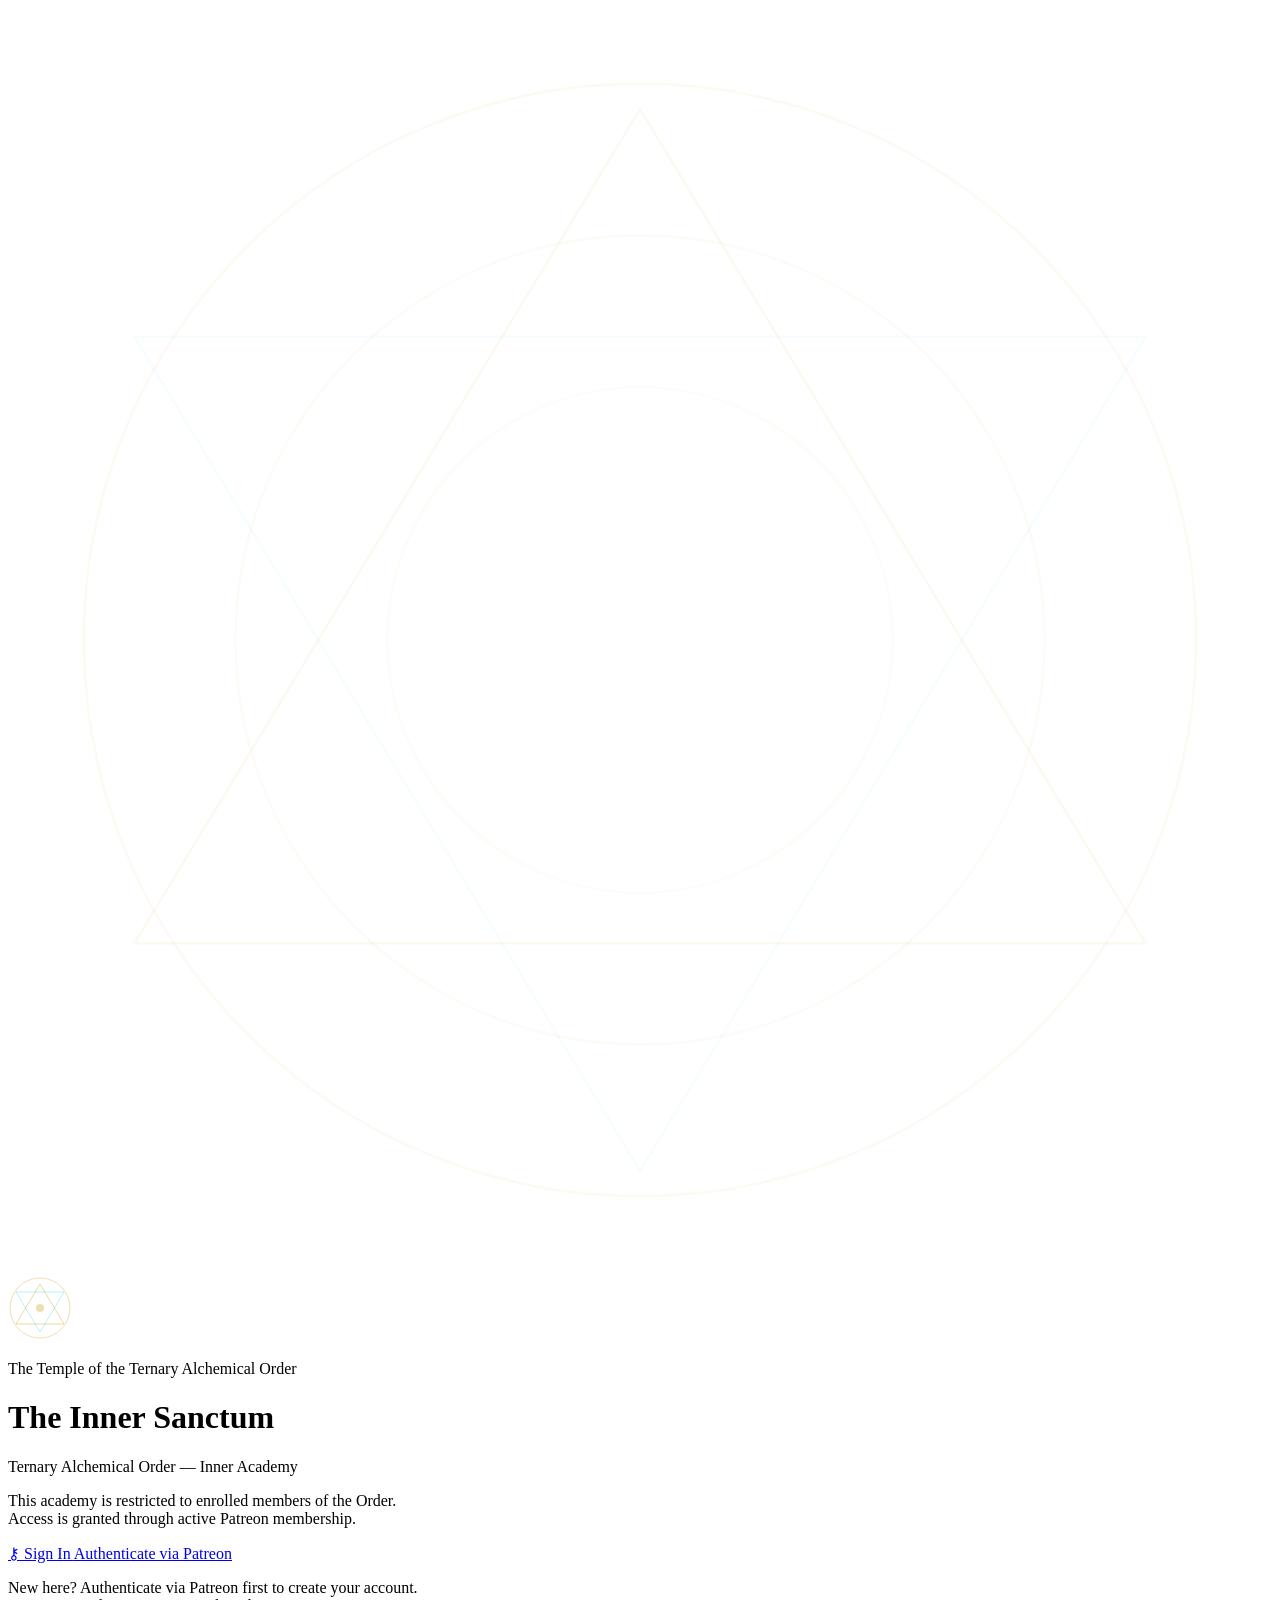
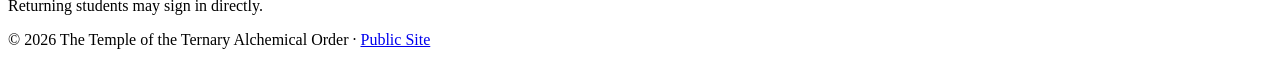
==== index.html @ a11e8ecb "Push to continue on Arch" ====
<!DOCTYPE html>
<html lang="en">
<head>
    <meta charset="UTF-8">
    <meta name="viewport" content="width=device-width, initial-scale=1.0">
    <title>The Temple of the Ternary Alchemical Order</title>
    <link rel="preconnect" href="https://fonts.googleapis.com">
    <link rel="preconnect" href="https://fonts.gstatic.com" crossorigin>
    <link href="https://fonts.googleapis.com/css2?family=Cinzel+Decorative:wght@400;700&family=Cinzel:wght@400;600&family=EB+Garamond:ital,wght@0,400;0,500;1,400&display=swap" rel="stylesheet">
    <link rel="stylesheet" href="style.css">
</head>
<body>

    <div class="bg-geometry" aria-hidden="true">
        <svg class="geo-svg" viewBox="0 0 500 500" xmlns="http://www.w3.org/2000/svg">
            <circle cx="250" cy="250" r="220" fill="none" stroke="rgba(212,175,55,0.06)" stroke-width="1"/>
            <circle cx="250" cy="250" r="160" fill="none" stroke="rgba(212,175,55,0.05)" stroke-width="1"/>
            <circle cx="250" cy="250" r="100" fill="none" stroke="rgba(212,175,55,0.04)" stroke-width="1"/>
            <polygon points="250,40 450,370 50,370"  fill="none" stroke="rgba(212,175,55,0.07)" stroke-width="1"/>
            <polygon points="250,460 50,130 450,130" fill="none" stroke="rgba(0,209,255,0.04)"  stroke-width="1"/>
        </svg>
    </div>

    <main class="sanctum">

        <div class="emblem" aria-hidden="true">
            <svg width="64" height="64" viewBox="0 0 64 64" xmlns="http://www.w3.org/2000/svg">
                <circle cx="32" cy="32" r="30" fill="none" stroke="rgba(212,175,55,0.5)"  stroke-width="0.8"/>
                <polygon points="32,8 56,48 8,48"   fill="none" stroke="rgba(212,175,55,0.6)"  stroke-width="0.8"/>
                <polygon points="32,56 8,16 56,16"  fill="none" stroke="rgba(0,209,255,0.35)" stroke-width="0.8"/>
                <circle cx="32" cy="32" r="4" fill="rgba(212,175,55,0.4)"/>
            </svg>
        </div>

        <p class="archive-label">The Temple of the Ternary Alchemical Order</p>
        <h1 class="title">The Inner Sanctum</h1>
        <p class="subtitle">Ternary Alchemical Order — Inner Academy</p>
        <div class="divider"></div>

        <p class="body-text">
            This academy is restricted to enrolled members of the Order.<br>
            Access is granted through active Patreon membership.
        </p>

        <!-- Error messages from auth redirects -->
        <div id="auth-error" class="auth-error" style="display:none"></div>

        <div class="gate-actions">
            <!-- Returning students -->
            <a href="/login" class="btn btn-primary">
                <span class="btn-icon">⚷</span>
                Sign In
            </a>

            <!-- New students or password reset -->
            <a href="/auth/patreon" class="btn btn-outline">
                Authenticate via Patreon
            </a>
        </div>

        <div class="notice">
            <p>
                New here? Authenticate via Patreon first to create your account.<br>
                Returning students may sign in directly.
            </p>
        </div>

    </main>

    <footer class="page-footer">
        <span>© 2026 The Temple of the Ternary Alchemical Order</span>
        <span class="footer-sep">·</span>
        <a href="https://fraterastrust.github.io" class="footer-link">Public Site</a>
    </footer>

    <script>
    // Surface auth error codes from redirect params
    (function() {
        var params = new URLSearchParams(window.location.search);
        var auth   = params.get('auth');
        var msgs   = {
            denied:          'Authentication was cancelled.',
            failed:          'Authentication failed. Please try again.',
            identity_failed: 'Could not retrieve your Patreon identity.',
            error:           'An unexpected error occurred.',
            expired:         'Your session has expired. Please sign in again.',
            required:        'Please sign in to access the Academy.',
        };
        if (auth && msgs[auth]) {
            var el = document.getElementById('auth-error');
            el.textContent = msgs[auth];
            el.style.display = 'block';
        }
    })();
    </script>

</body>
</html>
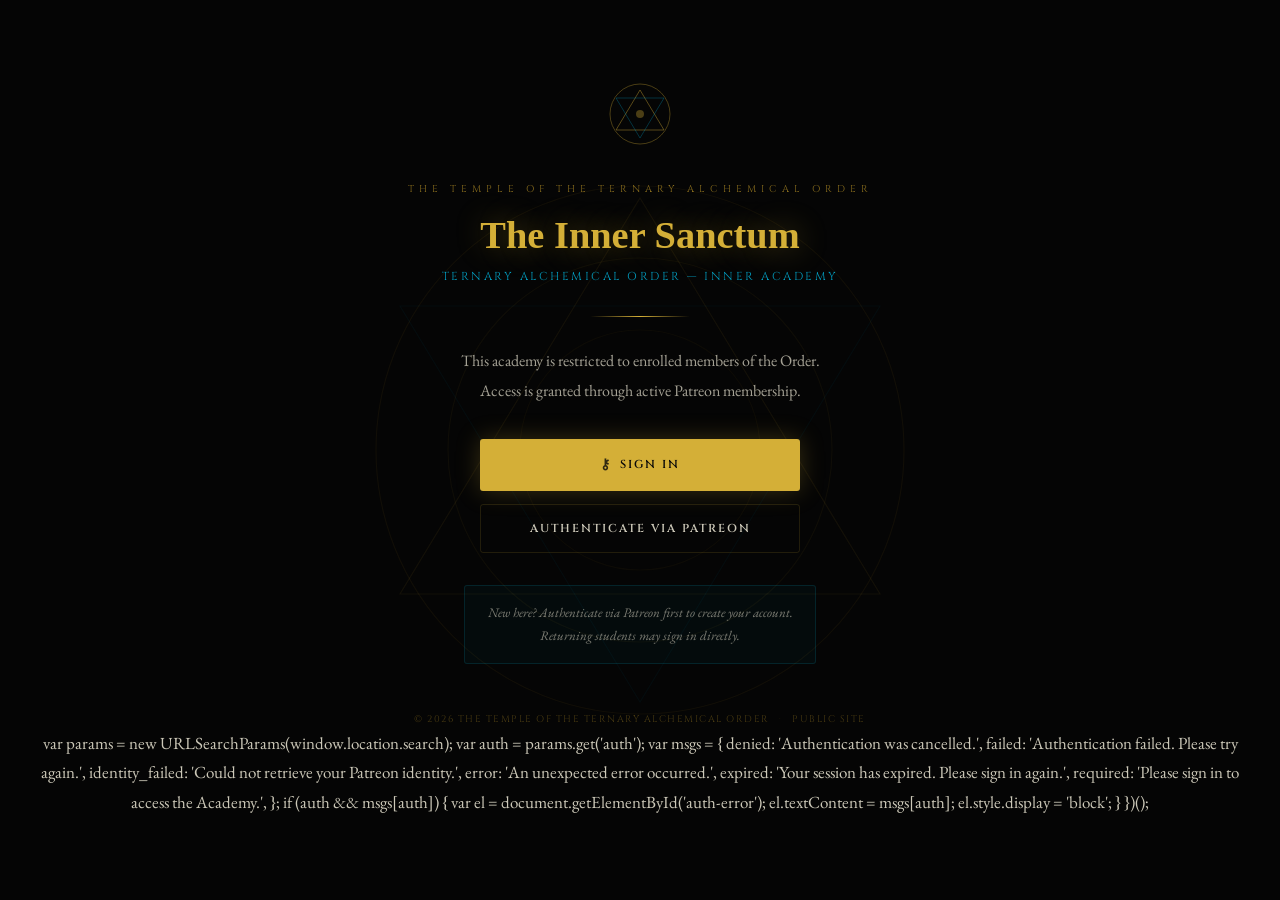
==== commit 5fbd1fed: "Fix  inline scripts, add js files" ====
--- a/index.html
+++ b/index.html
@@ -43,7 +43,7 @@
         </p>
 
         <!-- Error messages from auth redirects -->
-        <div id="auth-error" class="auth-error" style="display:none"></div>
+        <div id="auth-error" class="auth-error hidden"></div>
 
         <div class="gate-actions">
             <!-- Returning students -->
@@ -73,9 +73,7 @@
         <a href="https://fraterastrust.github.io" class="footer-link">Public Site</a>
     </footer>
 
-    <script>
-    // Surface auth error codes from redirect params
-    (function() {
+    <script src="/js/index.js"></script>
         var params = new URLSearchParams(window.location.search);
         var auth   = params.get('auth');
         var msgs   = {
--- a/style.css
+++ b/style.css
@@ -0,0 +1,393 @@
+:root {
+    --gold: #d4af37;
+    --gold-dim: #8a6e1e;
+    --gold-subtle: rgba(212,175,55,0.12);
+    --cyan: #00d1ff;
+    --cyan-dim: #006f87;
+    --bg: #050505;
+    --bg2: #0b0b0b;
+    --text: #ccc8b8;
+    --text-bright: #f0e68c;
+    --border: rgba(212,175,55,0.14);
+    --border-cyan: rgba(0,209,255,0.12);
+}
+
+* { box-sizing: border-box; margin: 0; padding: 0; }
+
+body {
+    background-color: var(--bg);
+    color: var(--text);
+    font-family: 'EB Garamond', Georgia, serif;
+    font-size: 17px;
+    line-height: 1.75;
+    min-height: 100vh;
+    display: flex;
+    flex-direction: column;
+    align-items: center;
+    justify-content: center;
+    text-align: center;
+    padding: 2rem 1.5rem;
+    position: relative;
+}
+
+/* ── BACKGROUND ── */
+.bg-geometry {
+    position: fixed;
+    top: 50%;
+    left: 50%;
+    transform: translate(-50%, -50%);
+    width: min(600px, 100vw);
+    height: min(600px, 100vw);
+    pointer-events: none;
+    z-index: 0;
+}
+
+.geo-svg {
+    width: 100%;
+    height: 100%;
+    animation: slow-spin 90s linear infinite;
+}
+
+@keyframes slow-spin {
+    from { transform: rotate(0deg); }
+    to   { transform: rotate(360deg); }
+}
+
+/* ── MAIN SANCTUM ── */
+.sanctum {
+    position: relative;
+    z-index: 1;
+    max-width: 520px;
+    width: 100%;
+    display: flex;
+    flex-direction: column;
+    align-items: center;
+    gap: 0;
+    animation: fade-rise 1.2s ease both;
+}
+
+@keyframes fade-rise {
+    from { opacity: 0; transform: translateY(16px); }
+    to   { opacity: 1; transform: translateY(0); }
+}
+
+/* ── EMBLEM ── */
+.emblem {
+    margin-bottom: 1.6rem;
+    opacity: 0.85;
+    animation: emblem-pulse 6s ease-in-out infinite;
+}
+
+@keyframes emblem-pulse {
+    0%, 100% { opacity: 0.7; }
+    50%       { opacity: 1; }
+}
+
+/* ── ARCHIVE LABEL ── */
+.archive-label {
+    font-family: 'Cinzel', serif;
+    font-size: 0.62rem;
+    letter-spacing: 5px;
+    text-transform: uppercase;
+    color: var(--gold-dim);
+    margin-bottom: 0.8rem;
+}
+
+/* ── TITLE ── */
+.title {
+    font-family: 'Cinzel Decorative', serif;
+    font-size: clamp(1.7rem, 5vw, 2.4rem);
+    font-weight: 700;
+    color: var(--gold);
+    text-shadow:
+        0 0 30px rgba(212,175,55,0.4),
+        0 0 70px rgba(212,175,55,0.1);
+    line-height: 1.2;
+    margin-bottom: 0.6rem;
+}
+
+/* ── SUBTITLE ── */
+.subtitle {
+    font-family: 'Cinzel', serif;
+    font-size: 0.72rem;
+    letter-spacing: 2.5px;
+    text-transform: uppercase;
+    color: var(--cyan);
+    opacity: 0.75;
+    margin-bottom: 1.8rem;
+}
+
+/* ── DIVIDER ── */
+.divider {
+    width: 100px;
+    height: 1px;
+    background: linear-gradient(to right, transparent, var(--gold), transparent);
+    margin-bottom: 1.8rem;
+}
+
+/* ── BODY TEXT ── */
+.body-text {
+    font-size: 1rem;
+    opacity: 0.8;
+    line-height: 1.9;
+    margin-bottom: 2rem;
+}
+
+.body-text strong {
+    color: var(--text-bright);
+    font-weight: 500;
+}
+
+/* ── GATE ACTIONS ── */
+.gate-actions {
+    display: flex;
+    flex-direction: column;
+    align-items: center;
+    gap: 0.8rem;
+    width: 100%;
+    max-width: 320px;
+    margin-bottom: 2rem;
+}
+
+/* ── BUTTONS ── */
+.btn {
+    display: flex;
+    align-items: center;
+    justify-content: center;
+    gap: 0.5rem;
+    width: 100%;
+    padding: 0.85rem 1.6rem;
+    border-radius: 3px;
+    text-decoration: none;
+    font-family: 'Cinzel', serif;
+    font-size: 0.72rem;
+    font-weight: 600;
+    letter-spacing: 2px;
+    text-transform: uppercase;
+    transition: transform 0.2s, box-shadow 0.2s, opacity 0.2s;
+}
+
+.btn:hover {
+    transform: translateY(-2px);
+}
+
+.btn-primary {
+    background: var(--gold);
+    color: #080808;
+    box-shadow: 0 0 25px rgba(212,175,55,0.25);
+}
+
+.btn-primary:hover {
+    box-shadow: 0 0 40px rgba(212,175,55,0.4);
+    opacity: 0.95;
+}
+
+.btn-icon {
+    font-size: 0.9rem;
+    opacity: 0.8;
+}
+
+.btn-outline {
+    background: transparent;
+    color: var(--text);
+    border: 1px solid var(--border);
+}
+
+.btn-outline:hover {
+    border-color: rgba(212,175,55,0.35);
+    color: var(--text-bright);
+}
+
+/* ── NOTICE ── */
+.notice {
+    border: 1px solid var(--border-cyan);
+    border-radius: 3px;
+    padding: 1rem 1.4rem;
+    background: rgba(0,209,255,0.03);
+    max-width: 380px;
+}
+
+.notice p {
+    font-size: 0.82rem;
+    font-style: italic;
+    opacity: 0.6;
+    line-height: 1.7;
+}
+
+/* ── FOOTER ── */
+.page-footer {
+    position: relative;
+    z-index: 1;
+    margin-top: 3rem;
+    font-family: 'Cinzel', serif;
+    font-size: 0.6rem;
+    letter-spacing: 1.5px;
+    text-transform: uppercase;
+    color: var(--gold-dim);
+    opacity: 0.5;
+    display: flex;
+    align-items: center;
+    gap: 0.6rem;
+}
+
+.footer-sep { opacity: 0.4; }
+
+.footer-link {
+    color: inherit;
+    text-decoration: none;
+    transition: opacity 0.2s;
+}
+
+.footer-link:hover { opacity: 1; }
+
+.hidden { display: none !important; }
+
+.max-width-480 { max-width: 480px; }
+.max-width-300 { max-width: 300px; }
+.text-bright { color: var(--text-bright); }
+.link-gold { color: var(--gold); }
+
+/* ── SCROLLBAR ── */
+::-webkit-scrollbar { width: 4px; }
+::-webkit-scrollbar-track { background: #080808; }
+::-webkit-scrollbar-thumb { background: var(--gold-dim); border-radius: 2px; }
+
+/* ── RESPONSIVE ── */
+@media (max-width: 480px) {
+    .title { font-size: 1.5rem; }
+    .body-text { font-size: 0.95rem; }
+    .gate-actions { max-width: 100%; }
+    .notice { max-width: 100%; }
+}
+
+/* ── AUTH FORM ADDITIONS ──────────────────────────────────────────────────────
+   Append these rules to the existing style.css for the inner academy gate.
+   They extend the sanctum aesthetic to the login and setup pages.           */
+
+/* Error banner */
+.auth-error {
+    background: rgba(192, 57, 43, 0.12);
+    border: 1px solid rgba(192, 57, 43, 0.3);
+    border-radius: 3px;
+    color: #e57368;
+    font-size: 0.88rem;
+    padding: 0.65rem 1rem;
+    margin-bottom: 1.2rem;
+    max-width: 320px;
+    text-align: center;
+    line-height: 1.5;
+}
+
+/* Form container */
+.auth-form {
+    display: flex;
+    flex-direction: column;
+    gap: 1rem;
+    width: 100%;
+    max-width: 320px;
+    margin-bottom: 1.4rem;
+}
+
+/* Individual field */
+.form-field {
+    display: flex;
+    flex-direction: column;
+    gap: 0.35rem;
+    text-align: left;
+}
+
+.form-label {
+    font-family: 'Cinzel', serif;
+    font-size: 0.62rem;
+    letter-spacing: 2px;
+    text-transform: uppercase;
+    color: var(--gold-dim);
+    display: flex;
+    align-items: center;
+    gap: 0.5rem;
+}
+
+.form-input {
+    background: rgba(255, 255, 255, 0.03);
+    border: 1px solid var(--border-cyan);
+    border-radius: 3px;
+    color: var(--text);
+    font-family: 'EB Garamond', serif;
+    font-size: 1rem;
+    padding: 0.6rem 0.9rem;
+    outline: none;
+    transition: border-color 0.2s, background 0.2s;
+    width: 100%;
+}
+
+.form-input:focus {
+    border-color: rgba(212, 175, 55, 0.4);
+    background: rgba(212, 175, 55, 0.03);
+}
+
+.form-input::placeholder {
+    color: var(--text);
+    opacity: 0.3;
+}
+
+.form-hint {
+    font-size: 0.8rem;
+    opacity: 0.5;
+    line-height: 1.5;
+}
+
+.form-hint code {
+    font-family: 'Courier New', monospace;
+    background: rgba(255, 255, 255, 0.06);
+    padding: 0.05rem 0.25rem;
+    border-radius: 2px;
+    font-size: 0.78rem;
+}
+
+/* Username availability indicator */
+.username-status {
+    font-family: 'Cinzel', serif;
+    font-size: 0.6rem;
+    letter-spacing: 1px;
+    opacity: 0.8;
+}
+.username-status.available { color: #5cb85c; }
+.username-status.taken     { color: #e57368; }
+
+/* "or" divider between sign-in options */
+.auth-divider {
+    display: flex;
+    align-items: center;
+    gap: 0.8rem;
+    max-width: 320px;
+    width: 100%;
+    margin: 0.2rem 0 1rem;
+    color: var(--gold-dim);
+    opacity: 0.5;
+    font-size: 0.78rem;
+}
+.auth-divider::before,
+.auth-divider::after {
+    content: '';
+    flex: 1;
+    height: 1px;
+    background: var(--border);
+}
+
+/* Ghost button (subtle, for back links) */
+.btn-ghost {
+    background: transparent;
+    color: var(--text-dim);
+    border: none;
+    font-size: 0.7rem;
+    opacity: 0.6;
+    text-decoration: none;
+    font-family: 'Cinzel', serif;
+    letter-spacing: 1px;
+    text-transform: uppercase;
+    padding: 0.5rem;
+    transition: opacity 0.2s;
+    text-align: center;
+    display: block;
+}
+.btn-ghost:hover { opacity: 1; }
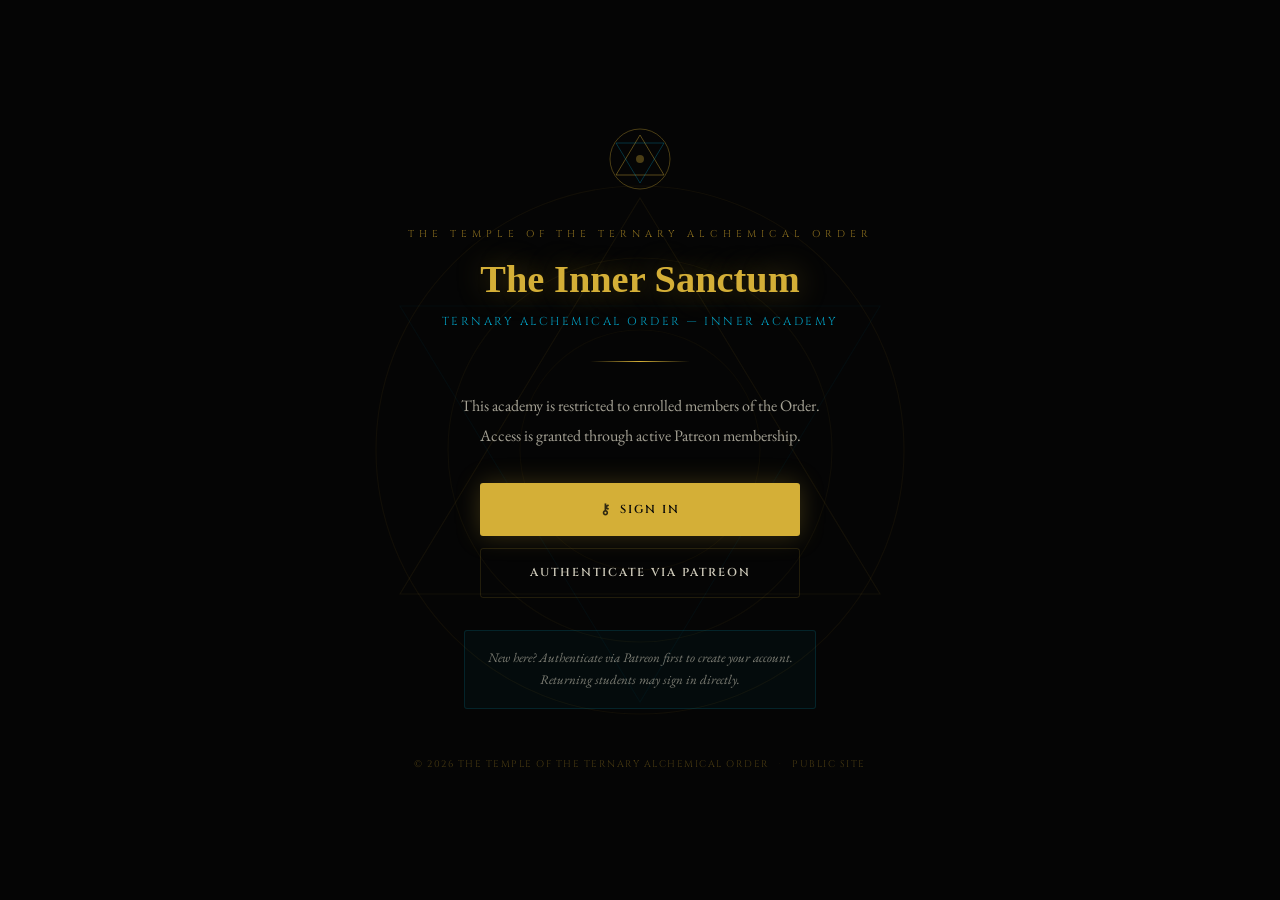
==== commit 24ed1d98: "Update username regex rules" ====
--- a/index.html
+++ b/index.html
@@ -74,23 +74,6 @@
     </footer>
 
     <script src="/js/index.js"></script>
-        var params = new URLSearchParams(window.location.search);
-        var auth   = params.get('auth');
-        var msgs   = {
-            denied:          'Authentication was cancelled.',
-            failed:          'Authentication failed. Please try again.',
-            identity_failed: 'Could not retrieve your Patreon identity.',
-            error:           'An unexpected error occurred.',
-            expired:         'Your session has expired. Please sign in again.',
-            required:        'Please sign in to access the Academy.',
-        };
-        if (auth && msgs[auth]) {
-            var el = document.getElementById('auth-error');
-            el.textContent = msgs[auth];
-            el.style.display = 'block';
-        }
-    })();
-    </script>
 
 </body>
 </html>
